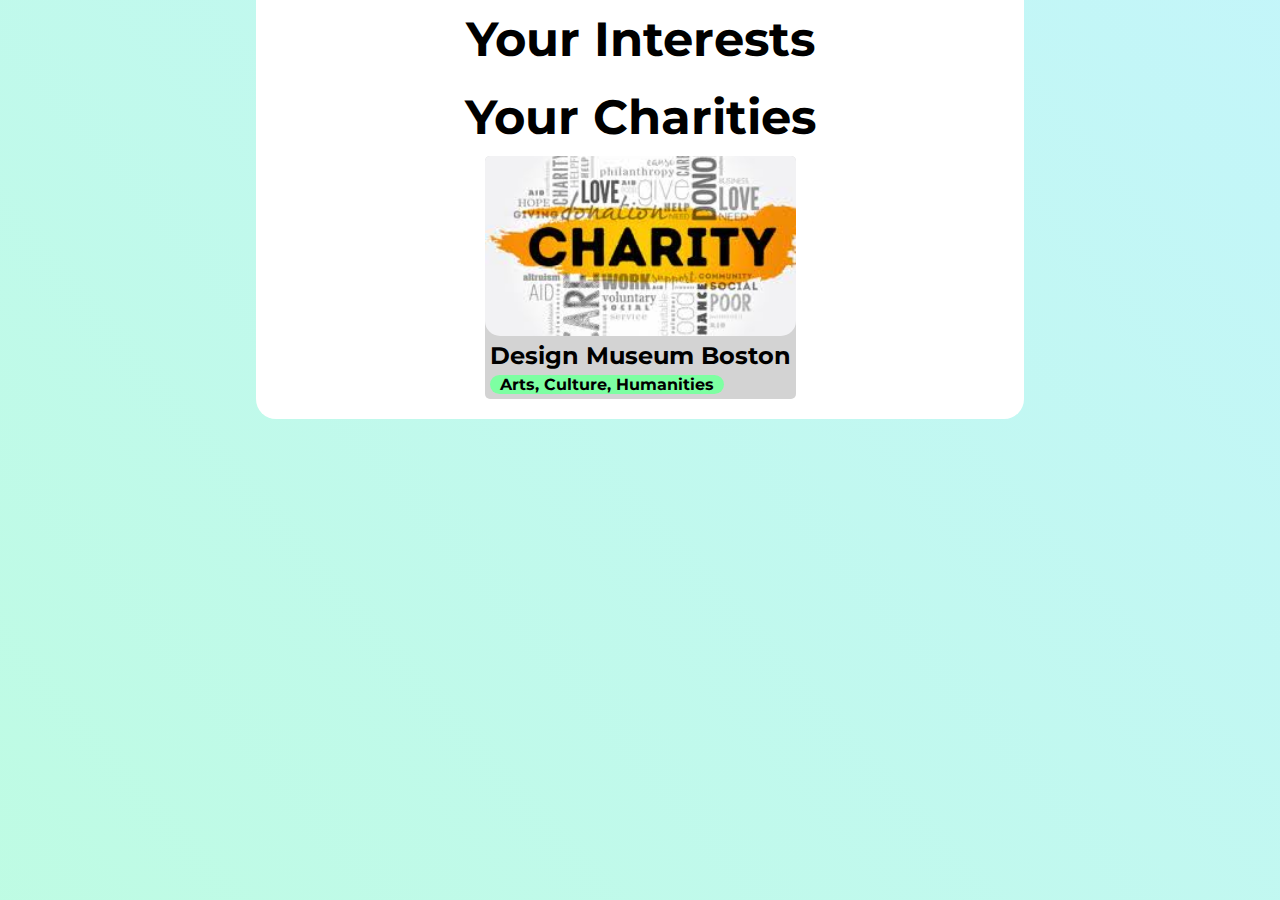
==== charities.html @ f9faf75b "add charities" ====
<!DOCTYPE html>
<html lang="en-US">
  <head>
    <title>Charity Alligator - Charities</title>
    <link href="index.css" rel="stylesheet">
    <script src="charityCreator.js"></script>
    <link rel="shortcut icon" href="logo.png"/>
  </head>
  <body>
    <p>Your Interests</p>
    <div id="interests">
    </div>
    <p>Your Charities</p>
    <div id="charities">
      <div class="charity">
        <img class="charityimg" src="placeholder.png">
        <p>Design Museum Boston</p>
        <div class="tags">
          <p>Arts, Culture, Humanities</p>
        </div>
    </div>
  </body>
</html>
---- index.css ----
@import url("https://fonts.googleapis.com/css?family=Montserrat|Roboto");

html {
  background: linear-gradient(228.67deg, #C5F4FF 20.66%, #BBFFD6 89.56%);
  background-repeat: no-repeat;
  background-size: 3000px 3000px;
}

body {
  font-family: "Montserrat", san-serif;
  font-weight: bold;
  font-size: 3rem;
  text-align: center;

  display: flex;
  justify-content: center;
  flex-direction: column;

  width: 60%;
  height: 100%;
  margin: auto;
  padding-bottom: 20px;
  background: white;
  border-radius: 0px 0px 20px 20px;
}

img {
  margin: auto;
  margin-top: 20px;
  height: 400px;
}

input {
  padding: 10px;
  margin: 10px;
  width: 70%;
}

#seeCharities {
  display: flex;
  justify-content: center;
  align-items: center;
  margin: auto;

  background: #7DFFA2;
  border-radius: 10px;
  font-family: "Roboto", sans-serif;
  font-weight: normal;
  font-size: 40px;
  height: 100px;
  width: 400px;
  margin-top: 20px;
}

#interests {
  display: flex;
  flex-flow: row wrap;
  justify-content: center;
}

#interests div {
  display: flex;
  align-items: center;
  margin: 10px;
  border-radius: 5px;
}

#interests div p {
  font-family: "Roboto", sans-serif;
  font-weight: normal;
  font-size: 2rem;
  margin: 10px;
}

.selected {
  background: #54C1FF;
}

.notSelected {
  background: #C4C4C4;
}

#bars {
  display: flex;
  justify-content: center;
  align-items: center;
  align-content:space-between;
  flex-direction: column;
  margin: auto;
}

#getstarted {
  display: flex;
  justify-content: center;
  align-items: center;
  margin: auto;

  background: #7DFFA2;
  border-radius: 10px;
  font-family: "Roboto", sans-serif;
  font-weight: normal;
  height: 100px;
  width: 400px;
}

a {
  text-decoration: none;
  color: white;
}

p {
  margin: 10px;
}

.interest {
  font-family: "Roboto", sans-serif;
  font-weight: normal;
  background: #7DFFA2;
}

#charities {
  display: flex;
  flex-flow: row wrap;
  justify-content: center;
}

.charity {
  display: flex;
  align-items: flex-start;
  flex-direction: column;
  border-radius: 5px;
  background: lightgrey;
  font-size: 1.5rem;
}

.charity p {
  margin: 5px 5px 0px 5px;
}

.charityimg {
  overflow: hidden;
  margin: 0px;
  padding: 0px;
  border-radius: 5px 5px 15px 15px;
  object-fit: cover;
  height: 20vh;
  width: 100%;
}

.tags {
  background: #7DFFA2;
  margin: 5px;
  border-radius: 20px;
}

.tags p {
  margin: 0px;
  padding: 0px 10px 0px 10px;
  font-size: 1rem;
}
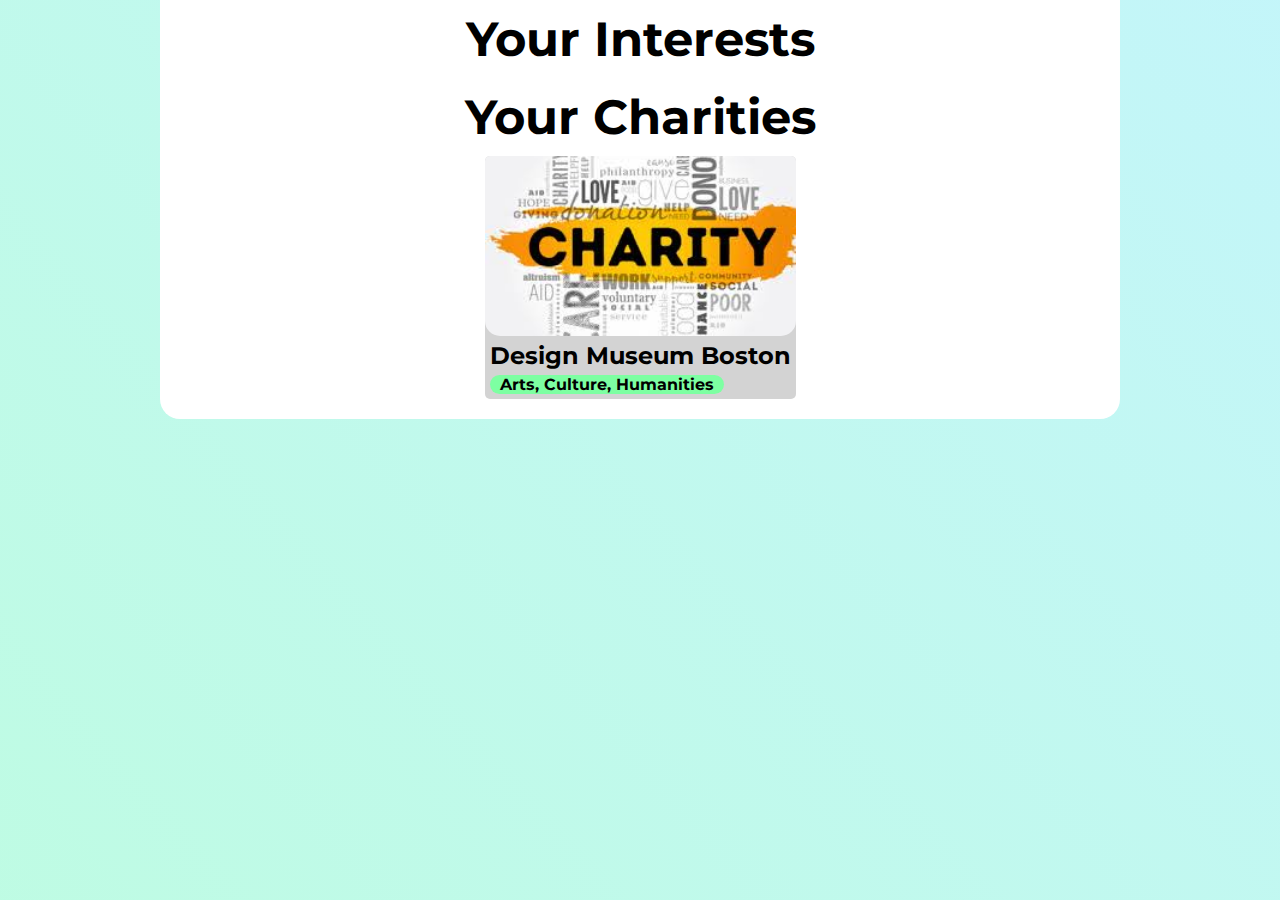
==== commit 7e8ff3bf: "update dropdown" ====
--- a/charities.html
+++ b/charities.html
@@ -1,7 +1,7 @@
 <!DOCTYPE html>
 <html lang="en-US">
   <head>
-    <title>Charity Alligator - Charities</title>
+    <title>GiveBack - Charities</title>
     <link href="index.css" rel="stylesheet">
     <script src="charityCreator.js"></script>
     <link rel="shortcut icon" href="logo.png"/>
--- a/index.css
+++ b/index.css
@@ -16,7 +16,7 @@
   justify-content: center;
   flex-direction: column;
 
-  width: 60%;
+  width: 75%;
   height: 100%;
   margin: auto;
   padding-bottom: 20px;
@@ -158,3 +158,58 @@
   padding: 0px 10px 0px 10px;
   font-size: 1rem;
 }
+
+
+/* Dropdown Button */
+.dropbtn {
+  background-color: #3e8e41;
+  color: white;
+  padding: 16px;
+  font-size: 16px;
+  border: none;
+  margin: 0px;
+  border-radius: 5px;
+}
+
+#bars {
+  margin: 0px;
+}
+
+
+/* Dropdown Content (Hidden by Default) */
+.dropdown-content {
+  font-size: 16px;
+  display: none;
+  position: absolute;
+  background-color: #f1f1f1;
+  min-width: 160px;
+  box-shadow: 0px 8px 16px 0px rgba(0,0,0,0.2);
+  z-index: 1;
+
+  max-height: 200px;
+  overflow: auto;
+}
+
+/* Links inside the dropdown */
+.dropdown-content a {
+  color: black;
+  padding: 12px 16px;
+  text-decoration: none;
+  display: block;
+}
+
+/* Change color of dropdown links on hover */
+.dropdown-content a:hover {background-color: #ddd;}
+
+/* Show the dropdown menu on hover */
+.dropdown:hover .dropdown-content {display: block;}
+
+/* Change the background color of the dropdown button when the dropdown content is shown */
+.dropdown:hover .dropbtn {background-color: #7DFFA2;}
+
+#title {
+  display: flex;
+  flex-direction: row;
+  justify-content: space-between;
+  padding: 0px 20px 0px 20px;
+}
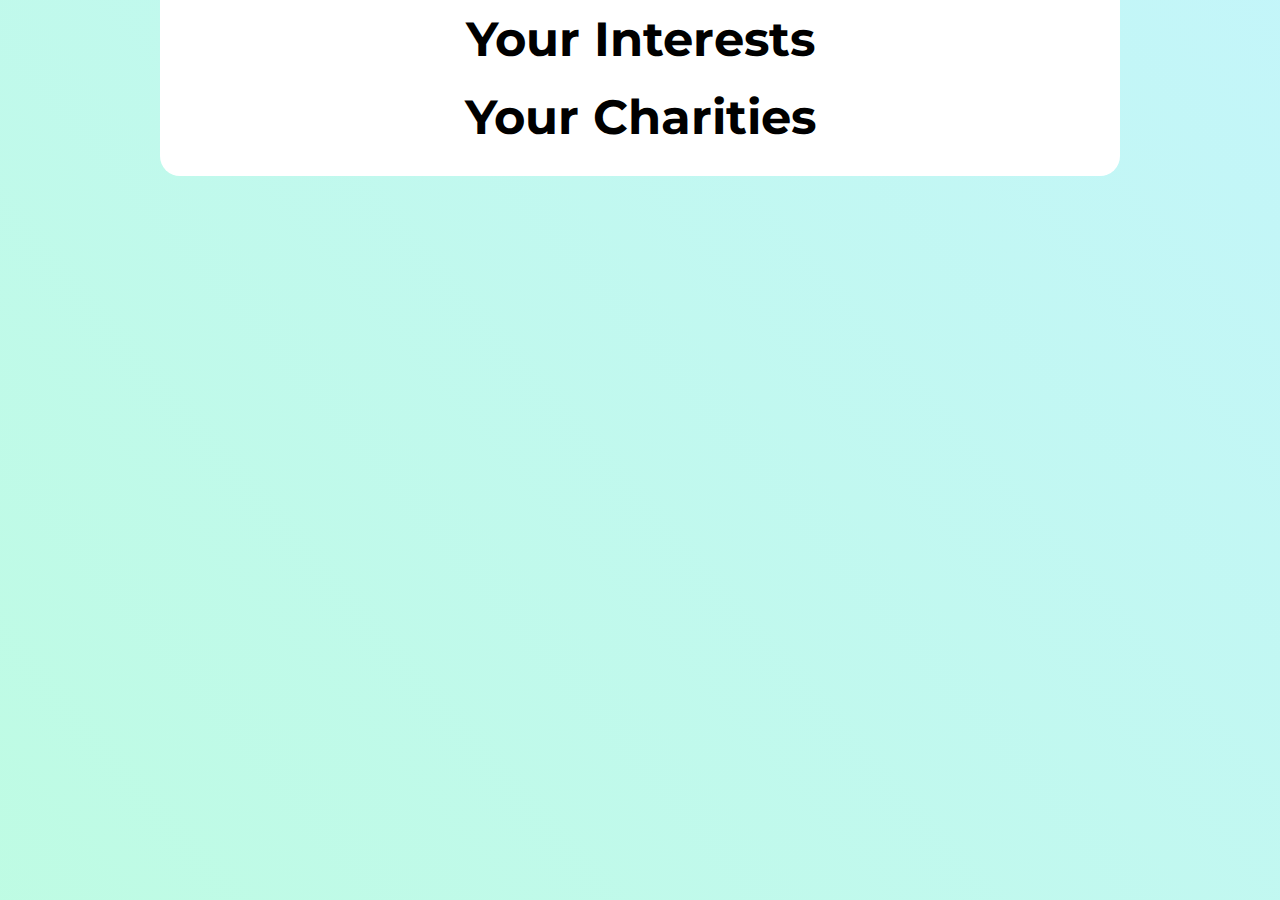
==== commit 33dfa616: "add code to populate charity list" ====
--- a/charities.html
+++ b/charities.html
@@ -1,7 +1,7 @@
 <!DOCTYPE html>
 <html lang="en-US">
   <head>
-    <title>GiveBack - Charities</title>
+    <title>Charity Alligator - Charities</title>
     <link href="index.css" rel="stylesheet">
     <script src="charityCreator.js"></script>
     <link rel="shortcut icon" href="logo.png"/>
@@ -12,12 +12,6 @@
     </div>
     <p>Your Charities</p>
     <div id="charities">
-      <div class="charity">
-        <img class="charityimg" src="placeholder.png">
-        <p>Design Museum Boston</p>
-        <div class="tags">
-          <p>Arts, Culture, Humanities</p>
-        </div>
     </div>
   </body>
 </html>
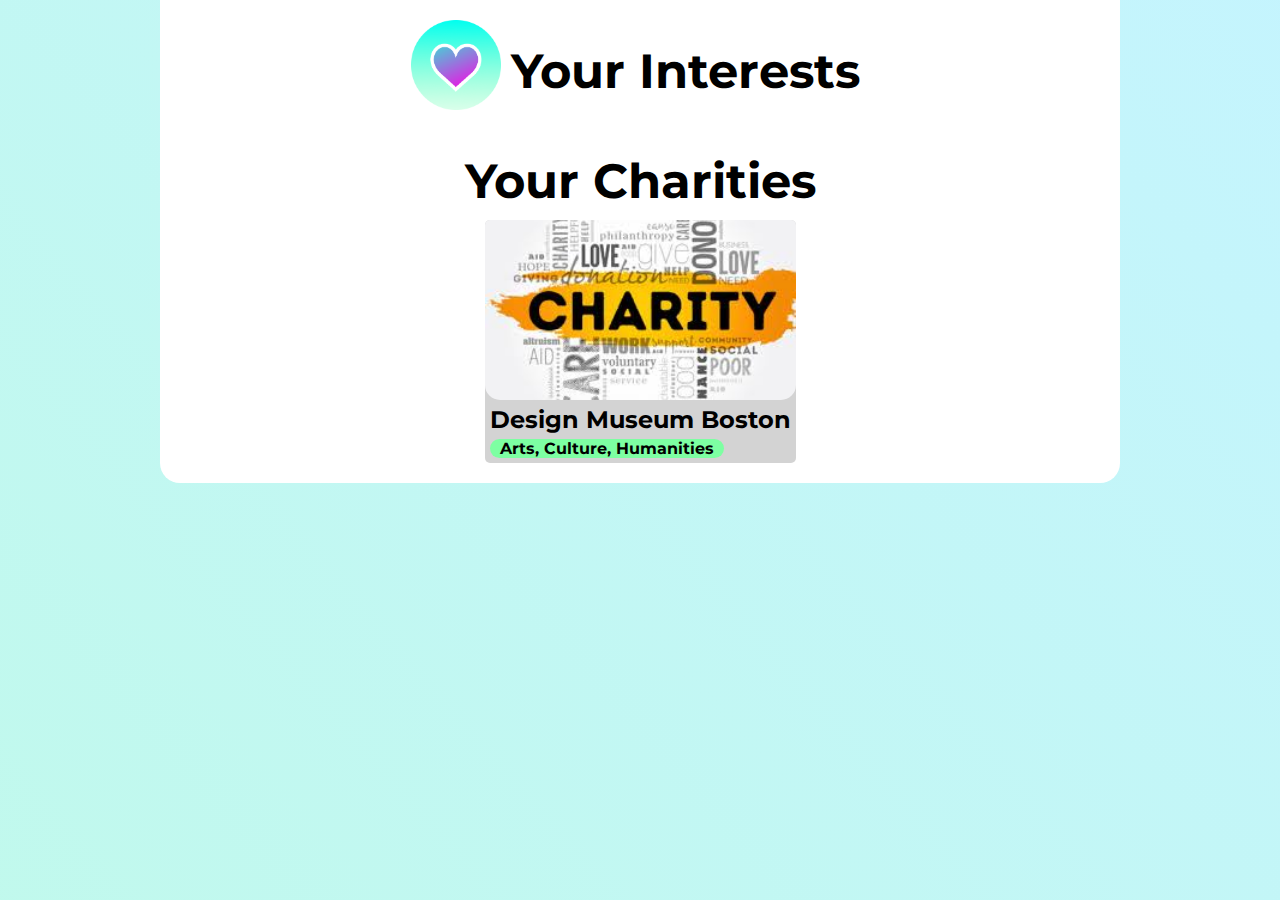
==== commit dc349c30: "styling" ====
--- a/charities.html
+++ b/charities.html
@@ -1,17 +1,26 @@
 <!DOCTYPE html>
 <html lang="en-US">
   <head>
-    <title>Charity Alligator - Charities</title>
+    <title>GiveBack - Charities</title>
     <link href="index.css" rel="stylesheet">
     <script src="charityCreator.js"></script>
     <link rel="shortcut icon" href="logo.png"/>
   </head>
   <body>
-    <p>Your Interests</p>
+    <div id="title2">
+      <a href="index.html"><img src="logo.png"></a>
+      <p>Your Interests</p>
+    </div>
     <div id="interests">
     </div>
     <p>Your Charities</p>
     <div id="charities">
+      <div class="charity">
+        <img class="charityimg" src="placeholder.png">
+        <p>Design Museum Boston</p>
+        <div class="tags">
+          <p>Arts, Culture, Humanities</p>
+        </div>
     </div>
   </body>
 </html>
--- a/index.css
+++ b/index.css
@@ -3,7 +3,7 @@
 html {
   background: linear-gradient(228.67deg, #C5F4FF 20.66%, #BBFFD6 89.56%);
   background-repeat: no-repeat;
-  background-size: 3000px 3000px;
+  background-size: 3000px 5000px;
 }
 
 body {
@@ -210,6 +210,27 @@
 #title {
   display: flex;
   flex-direction: row;
-  justify-content: space-between;
-  padding: 0px 20px 0px 20px;
-}
+  justify-content: space-around;
+  align-items: center;
+  padding: 20px;
+}
+
+#title2 {
+  display: flex;
+  flex-direction: row;
+  justify-content: center;
+  align-items: center;
+  padding: 20px;
+}
+
+#title img {
+  height: 10vh;
+  padding: 0px;
+  margin: 0px;
+}
+
+#title2 img {
+  height: 10vh;
+  padding: 0px;
+  margin: 0px;
+}
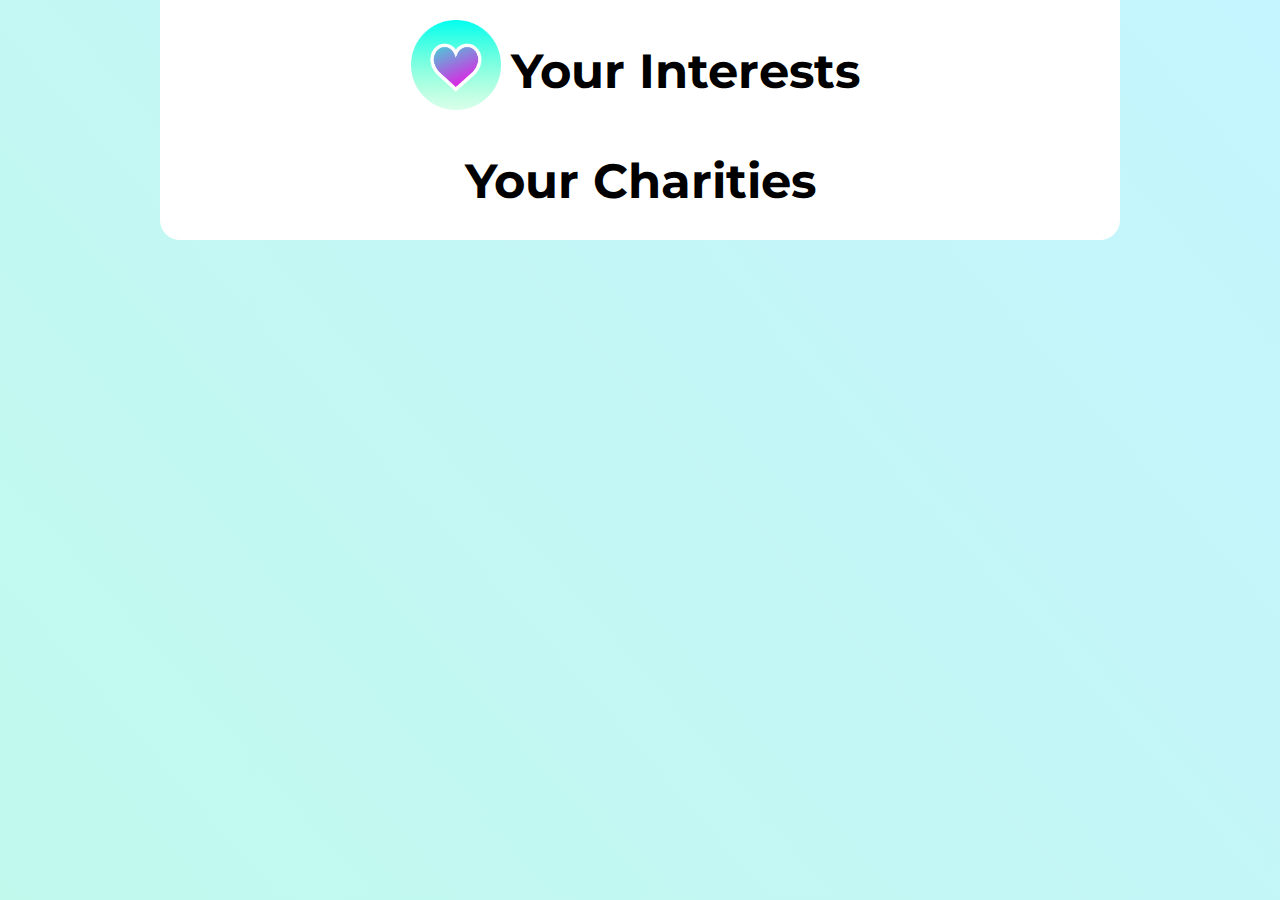
==== commit 60f8b06f: "Merge branch 'master' of https://github.com/stm7631/charity-alligator" ====
--- a/charities.html
+++ b/charities.html
@@ -15,12 +15,6 @@
     </div>
     <p>Your Charities</p>
     <div id="charities">
-      <div class="charity">
-        <img class="charityimg" src="placeholder.png">
-        <p>Design Museum Boston</p>
-        <div class="tags">
-          <p>Arts, Culture, Humanities</p>
-        </div>
     </div>
   </body>
 </html>
--- a/index.css
+++ b/index.css
@@ -128,6 +128,7 @@
   display: flex;
   align-items: flex-start;
   flex-direction: column;
+  margin: 10px;
   border-radius: 5px;
   background: lightgrey;
   font-size: 1.5rem;
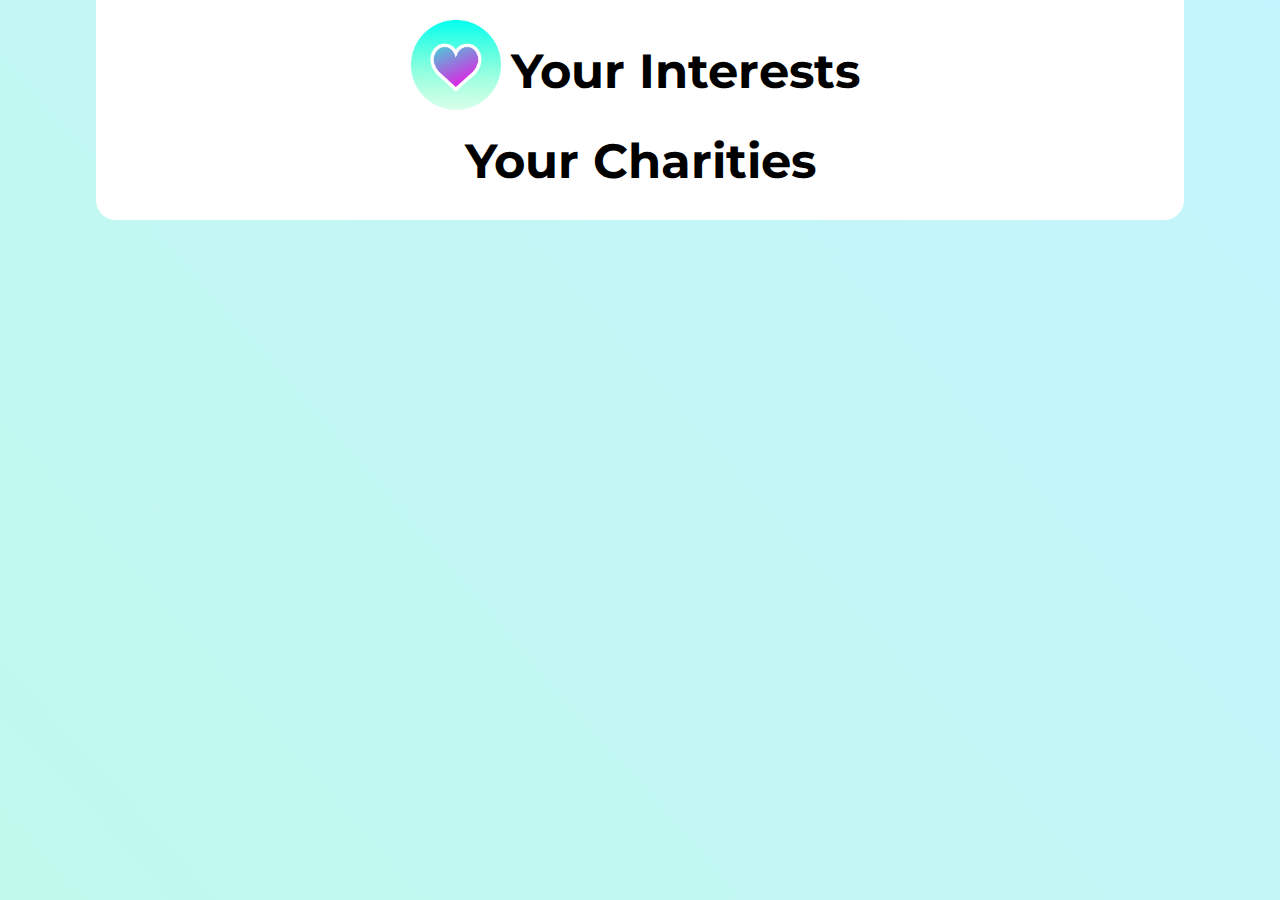
==== commit ee537487: "finak" ====
--- a/charities.html
+++ b/charities.html
@@ -17,4 +17,5 @@
     <div id="charities">
     </div>
   </body>
+
 </html>
--- a/index.css
+++ b/index.css
@@ -16,7 +16,7 @@
   justify-content: center;
   flex-direction: column;
 
-  width: 75%;
+  width: 85%;
   height: 100%;
   margin: auto;
   padding-bottom: 20px;
@@ -105,7 +105,7 @@
 
 a {
   text-decoration: none;
-  color: white;
+  color: inherit;
 }
 
 p {
@@ -128,10 +128,10 @@
   display: flex;
   align-items: flex-start;
   flex-direction: column;
-  margin: 10px;
   border-radius: 5px;
-  background: lightgrey;
+  background: #ffffff;
   font-size: 1.5rem;
+  margin: 10px;
 }
 
 .charity p {
@@ -142,7 +142,7 @@
   overflow: hidden;
   margin: 0px;
   padding: 0px;
-  border-radius: 5px 5px 15px 15px;
+  border-radius: 15px 15px 15px 15px;
   object-fit: cover;
   height: 20vh;
   width: 100%;
@@ -152,14 +152,9 @@
   background: #7DFFA2;
   margin: 5px;
   border-radius: 20px;
-}
-
-.tags p {
-  margin: 0px;
   padding: 0px 10px 0px 10px;
   font-size: 1rem;
 }
-
 
 /* Dropdown Button */
 .dropbtn {
@@ -221,7 +216,7 @@
   flex-direction: row;
   justify-content: center;
   align-items: center;
-  padding: 20px;
+  padding-top: 20px;
 }
 
 #title img {
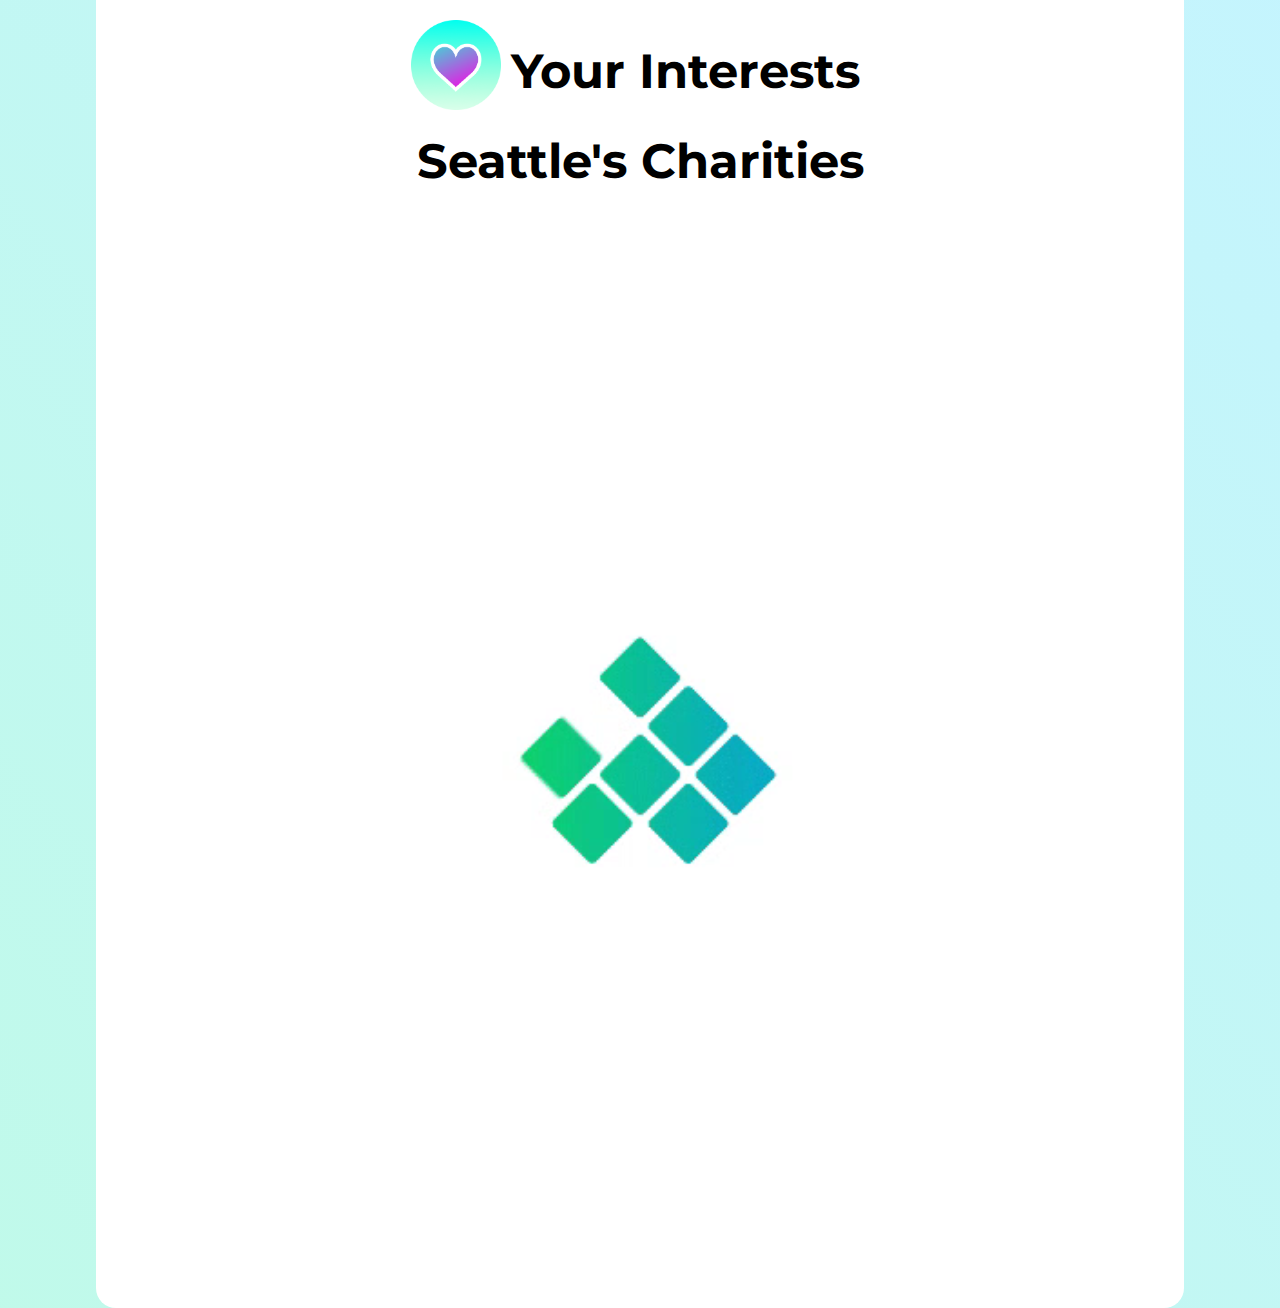
==== commit 08b3921e: "finalfinal" ====
--- a/charities.html
+++ b/charities.html
@@ -13,9 +13,11 @@
     </div>
     <div id="interests">
     </div>
-    <p>Your Charities</p>
+    <p>Seattle's Charities</p>
     <div id="charities">
     </div>
+    <video id="loading" autoplay loop muted>
+      <source src="loading.mp4" type="video/mp4">
+    </video>
   </body>
-
 </html>
--- a/index.css
+++ b/index.css
@@ -41,7 +41,7 @@
   justify-content: center;
   align-items: center;
   margin: auto;
-
+  color: white;
   background: #7DFFA2;
   border-radius: 10px;
   font-family: "Roboto", sans-serif;
@@ -101,6 +101,7 @@
   font-weight: normal;
   height: 100px;
   width: 400px;
+  color: white;
 }
 
 a {
